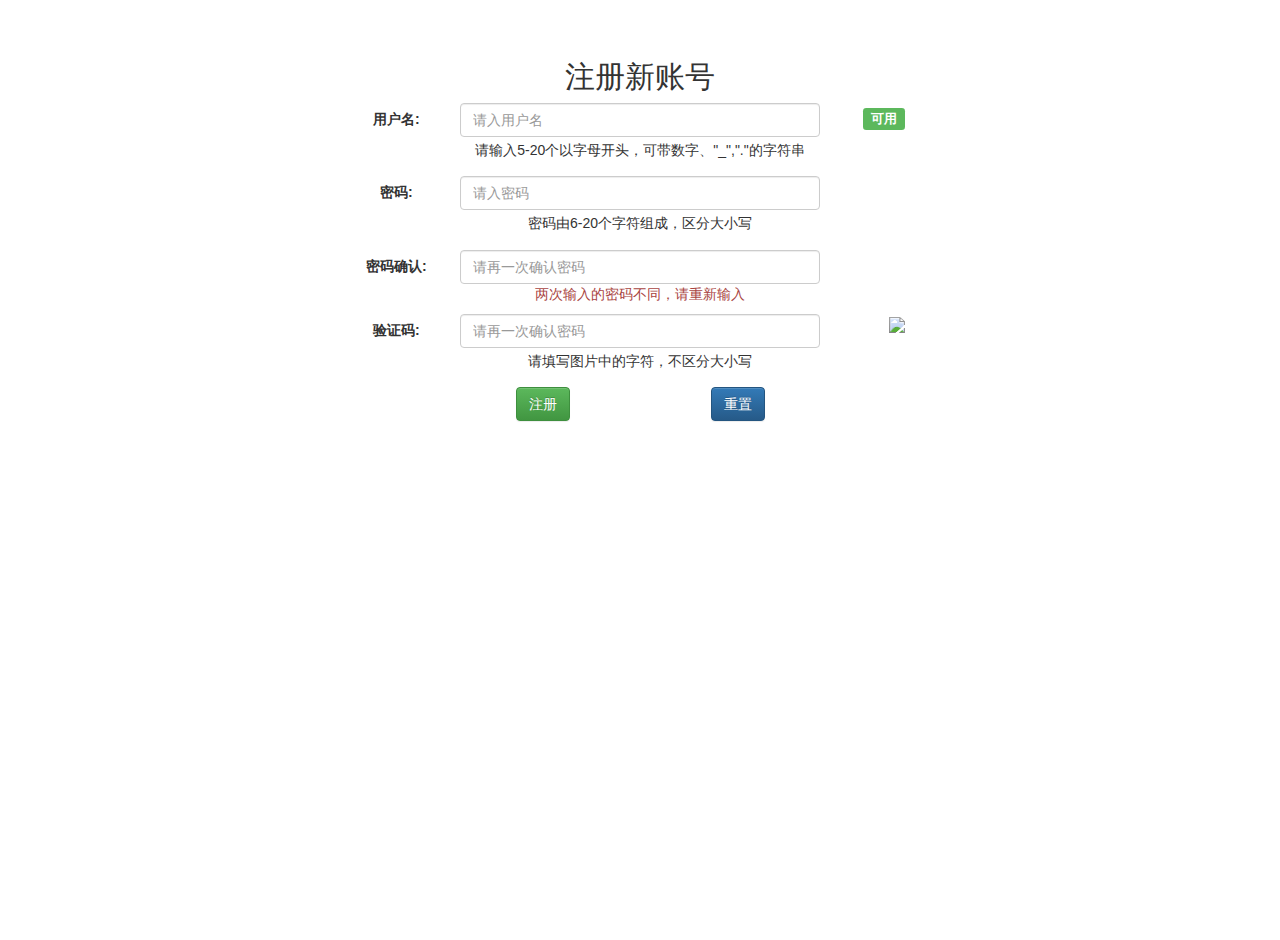
==== src/main/webapp/ui/html/index.html @ ebb86bc0 "init" ====
<!DOCTYPE html>
<html lang="en">
<head>
    <meta charset="UTF-8">
    <title>index</title>
    <!-- 新 Bootstrap 核心 CSS 文件 -->
    <link rel="stylesheet" href="http://cdn.bootcss.com/bootstrap/3.3.5/css/bootstrap.min.css">
    <!-- 可选的Bootstrap主题文件（一般不用引入） -->
    <link rel="stylesheet" href="http://cdn.bootcss.com/bootstrap/3.3.5/css/bootstrap-theme.min.css">

    <!-- 新 Bootstrap 核心 CSS 文件 -->
    <link rel="stylesheet" href="../css/bootstrap.min.css">
    <!-- 可选的Bootstrap主题文件（一般不用引入） -->
    <link rel="stylesheet" href="../css/bootstrap-theme.min.css">
    <link rel="stylesheet" href="../css/common.css">
    <link rel="stylesheet" href="../css/index.css">

</head>
<body>

<div class="container" id="login_div">
    <h2>登陆界面</h2>
    <form class="form-horizontal " id="login-form">
        <div class="form-group">
            <label class="col-md-2 col-md-offset-2 control-label">选择角色:</label>
            <div class="btn-group col-md-4">
                <button id="actorBtn" type="button" class="btn btn-info dropdown-toggle" data-toggle="dropdown" aria-haspopup="true" aria-expanded="false">
                    专家 <span class="caret"></span>
                </button>
                <ul class="dropdown-menu">
                    <li><a href="#" id="expert">专家</a></li>
                    <li><a href="#" id="admin">管理员</a></li>
                </ul>
            </div>
        </div>
        <div class="form-group">
            <label class="col-md-2 col-md-offset-2 control-label">账号:</label>
            <div class="col-md-4">
                <input class="form-control" placeholder="请输入账号">
            </div>
            <a id="signup" href="#">注册</a>
        </div>
        <div class="form-group">
            <label class="col-md-2 col-md-offset-2 control-label">密码:</label>
            <div class="col-md-4">
                <input type="text" class="form-control" placeholder="请输入密码">
            </div>
        </div>
        <div class="form-group">
            <label class="col-md-2 col-md-offset-2 control-label">验证码:</label>
            <div class="col-md-2">
                <input class="form-control" placeholder="请输入验证码">
            </div>
            <div class="col-md-2">
                <img  id="valid-img"  src="http://img.zcool.cn/community/010deb5639b56e32f87512f66e39c7.jpg">
            </div>
        </div>
        <div class="form-group">
            <div class="col-md-3 col-md-offset-5" >
                <button type="submit" class="btn btn-success" id="btn">登陆</button>
            </div>

        </div>
    </form>
</div>


<div class="container" id="signup-div">
    <h2>注册新账号</h2>
    <form class="form-horizontal">
        <div class="form-group">
            <label class="col-md-1 col-md-offset-3">用户名:</label>
            <div class="col-md-4">
                <input class="form-control" placeholder="请入用户名">
            </div>
            <div class="col-md-1">
                <span class="label label-success result">可用</span>
                <!--<span class="label label-danger result">不可用</span>-->

            </div>
        </div>
        <div class="row tip">
            <h5>请输入5-20个以字母开头，可带数字、"_","."的字符串</h5>
        </div>
        <div class="form-group">
            <label class="col-md-1 col-md-offset-3">密码:</label>
            <div class="col-md-4">
                <input class="form-control" placeholder="请入密码">
            </div>
            <div class="col-md-1">
                <!--<span class="label label-success result">可用</span>-->
                <!--<span class="label label-danger result">不可用</span>-->

            </div>
        </div>
        <div class="row tip">
            <h5>密码由6-20个字符组成，区分大小写</h5>
        </div>
        <div class="form-group">
            <label class="col-md-1 col-md-offset-3">密码确认:</label>
            <div class="col-md-4">
                <input class="form-control" placeholder="请再一次确认密码">
                <p class="text-danger">两次输入的密码不同，请重新输入</p>
            </div>
        </div>
        <div class="form-group">
            <label class="col-md-1 col-md-offset-3">验证码:</label>
            <div class="col-md-4">
                <input class="form-control" placeholder="请再一次确认密码">
            </div>
            <div class="col-md-2 ">
                <img id="valid-img2" src="http://www.qiaosheji.com/supesite/attachments/Upload/News/2009-3/2009033110030747509.jpg">
            </div>
        </div>
        <div class="row tip">
            <h5>请填写图片中的字符，不区分大小写</h5>
        </div>
        <div class="row">
            <div class="col-md-2 col-md-offset-4">
                <button type="button" class="btn btn-success">注册</button>
            </div>
            <div class="col-md-2">
                <button type="reset" class="btn btn-primary">重置</button>
            </div>
        </div>
    </form>


</div>







<!-- jQuery文件。务必在bootstrap.min.js 之前引入 -->
<script src="http://cdn.bootcss.com/jquery/1.11.3/jquery.min.js"></script>

<!-- 最新的 Bootstrap 核心 JavaScript 文件 -->
<script src="http://cdn.bootcss.com/bootstrap/3.3.5/js/bootstrap.min.js"></script>

<!--<script src="../js/jquery.min.js"/>-->
<!--<script src="../js/bootstrap.min.js"/>-->
<script src="../js/common.js"></script>
<script src="../js/index.js"></script>
</body>

</html>
---- src/main/webapp/ui/css/common.css ----
html,body{
    height: 100%;
}

.template{
    display: none;
}

.clear_float:after{
    content: "";
    display: block;
    clear: both;
}
---- src/main/webapp/ui/css/index.css ----
#login-form{
    margin-top: 10px;
    /*text-align: center;*/
}

#valid-img{
    height: 33px;
    margin-left: -149px;
}
#btn{
    margin-left: -97px;
    width: 361px;
}
#login_div{
    text-align: center;
    border: 1px solid;
    border-radius: 3px;
    margin-top: 10px;
    display: none;
}

#signup{
    margin-left: -380px;
}

/*#form-background{*/
    /*position:fixed;*/
    /*left:0;*/
    /*top:0;*/
    /*width: 100%;*/
    /*height: 100%;*/
    /*background: rgba(20, 21, 18, 0.33);*/
/*}*/

#signup-div{
    text-align: center;
    margin-top: 40px;
}

.tip{
    margin-top: -19px;
    margin-bottom: 8px;
}

#valid-img2{
    height: 36px;
    margin-left: -72px;
}

.text-danger{
    opacity: 1;
    margin-bottom: -5px;
}

label{
    padding-top: 6px;
}
.result{
    /*margin-left: -74px;*/
    font-size: 13px;
    line-height: 32px;
}
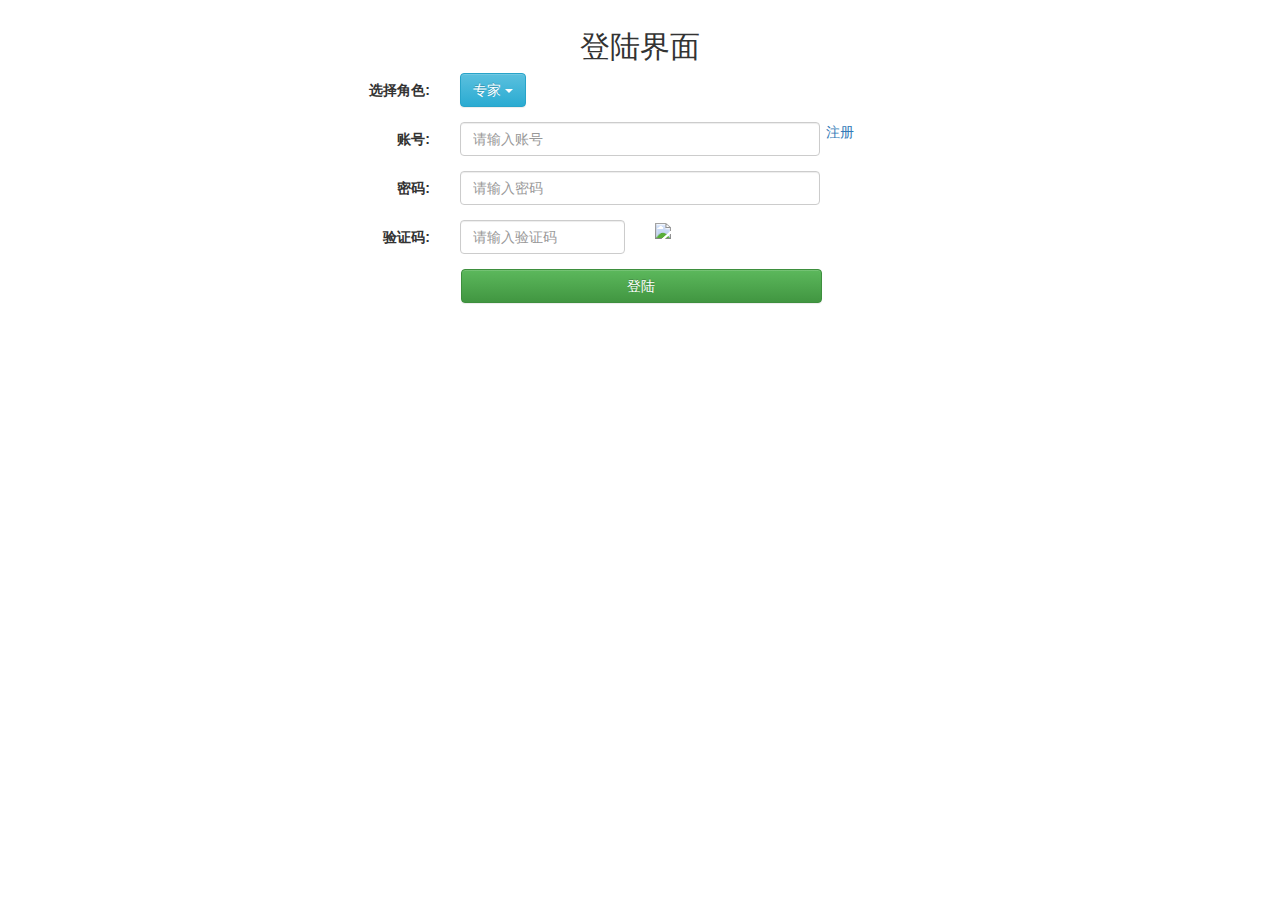
==== commit 00b4a6f6: "初步实现登陆接口" ====
--- a/src/main/webapp/ui/html/index.html
+++ b/src/main/webapp/ui/html/index.html
@@ -36,14 +36,14 @@
         <div class="form-group">
             <label class="col-md-2 col-md-offset-2 control-label">账号:</label>
             <div class="col-md-4">
-                <input class="form-control" placeholder="请输入账号">
+                <input class="form-control" placeholder="请输入账号" id="userName">
             </div>
-            <a id="signup" href="#">注册</a>
+            <a id="signup" href="register.html?userType=专家">注册</a>
         </div>
         <div class="form-group">
             <label class="col-md-2 col-md-offset-2 control-label">密码:</label>
             <div class="col-md-4">
-                <input type="text" class="form-control" placeholder="请输入密码">
+                <input type="text" class="form-control" placeholder="请输入密码" id="password">
             </div>
         </div>
         <div class="form-group">
@@ -57,80 +57,12 @@
         </div>
         <div class="form-group">
             <div class="col-md-3 col-md-offset-5" >
-                <button type="submit" class="btn btn-success" id="btn">登陆</button>
+                <button type="button" class="btn btn-success" id="btn_signin">登陆</button>
             </div>
 
         </div>
     </form>
 </div>
-
-
-<div class="container" id="signup-div">
-    <h2>注册新账号</h2>
-    <form class="form-horizontal">
-        <div class="form-group">
-            <label class="col-md-1 col-md-offset-3">用户名:</label>
-            <div class="col-md-4">
-                <input class="form-control" placeholder="请入用户名">
-            </div>
-            <div class="col-md-1">
-                <span class="label label-success result">可用</span>
-                <!--<span class="label label-danger result">不可用</span>-->
-
-            </div>
-        </div>
-        <div class="row tip">
-            <h5>请输入5-20个以字母开头，可带数字、"_","."的字符串</h5>
-        </div>
-        <div class="form-group">
-            <label class="col-md-1 col-md-offset-3">密码:</label>
-            <div class="col-md-4">
-                <input class="form-control" placeholder="请入密码">
-            </div>
-            <div class="col-md-1">
-                <!--<span class="label label-success result">可用</span>-->
-                <!--<span class="label label-danger result">不可用</span>-->
-
-            </div>
-        </div>
-        <div class="row tip">
-            <h5>密码由6-20个字符组成，区分大小写</h5>
-        </div>
-        <div class="form-group">
-            <label class="col-md-1 col-md-offset-3">密码确认:</label>
-            <div class="col-md-4">
-                <input class="form-control" placeholder="请再一次确认密码">
-                <p class="text-danger">两次输入的密码不同，请重新输入</p>
-            </div>
-        </div>
-        <div class="form-group">
-            <label class="col-md-1 col-md-offset-3">验证码:</label>
-            <div class="col-md-4">
-                <input class="form-control" placeholder="请再一次确认密码">
-            </div>
-            <div class="col-md-2 ">
-                <img id="valid-img2" src="http://www.qiaosheji.com/supesite/attachments/Upload/News/2009-3/2009033110030747509.jpg">
-            </div>
-        </div>
-        <div class="row tip">
-            <h5>请填写图片中的字符，不区分大小写</h5>
-        </div>
-        <div class="row">
-            <div class="col-md-2 col-md-offset-4">
-                <button type="button" class="btn btn-success">注册</button>
-            </div>
-            <div class="col-md-2">
-                <button type="reset" class="btn btn-primary">重置</button>
-            </div>
-        </div>
-    </form>
-
-
-</div>
-
-
-
-
 
 
 
--- a/src/main/webapp/ui/css/index.css
+++ b/src/main/webapp/ui/css/index.css
@@ -7,16 +7,16 @@
     height: 33px;
     margin-left: -149px;
 }
-#btn{
+#btn_signin{
     margin-left: -97px;
     width: 361px;
 }
 #login_div{
     text-align: center;
-    border: 1px solid;
-    border-radius: 3px;
+    /*border: 1px solid;*/
+    /*border-radius: 3px;*/
     margin-top: 10px;
-    display: none;
+    /*display: none;*/
 }
 
 #signup{
@@ -35,6 +35,7 @@
 #signup-div{
     text-align: center;
     margin-top: 40px;
+    display: none;
 }
 
 .tip{
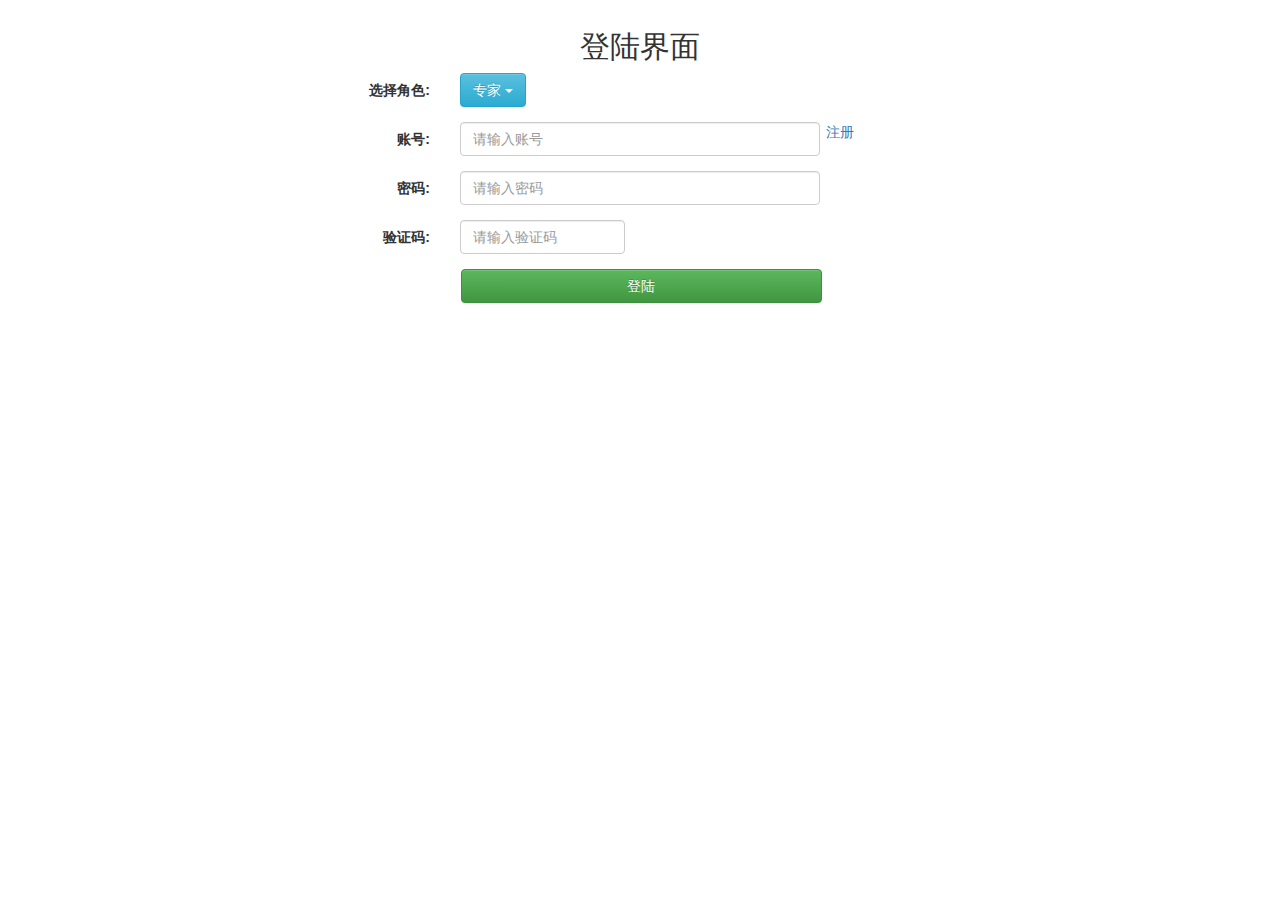
==== commit 6565fbdd: "修改验证码忽略大小写匹配" ====
--- a/src/main/webapp/ui/html/index.html
+++ b/src/main/webapp/ui/html/index.html
@@ -49,10 +49,10 @@
         <div class="form-group">
             <label class="col-md-2 col-md-offset-2 control-label">验证码:</label>
             <div class="col-md-2">
-                <input class="form-control" placeholder="请输入验证码">
+                <input class="form-control" placeholder="请输入验证码" id="valid_code">
             </div>
             <div class="col-md-2">
-                <img  id="valid-img"  src="http://img.zcool.cn/community/010deb5639b56e32f87512f66e39c7.jpg">
+                <img  id="valid-img"  src="">
             </div>
         </div>
         <div class="form-group">
--- a/src/main/webapp/ui/css/index.css
+++ b/src/main/webapp/ui/css/index.css
@@ -5,7 +5,7 @@
 
 #valid-img{
     height: 33px;
-    margin-left: -149px;
+    /*margin-left: -149px;*/
 }
 #btn_signin{
     margin-left: -97px;
